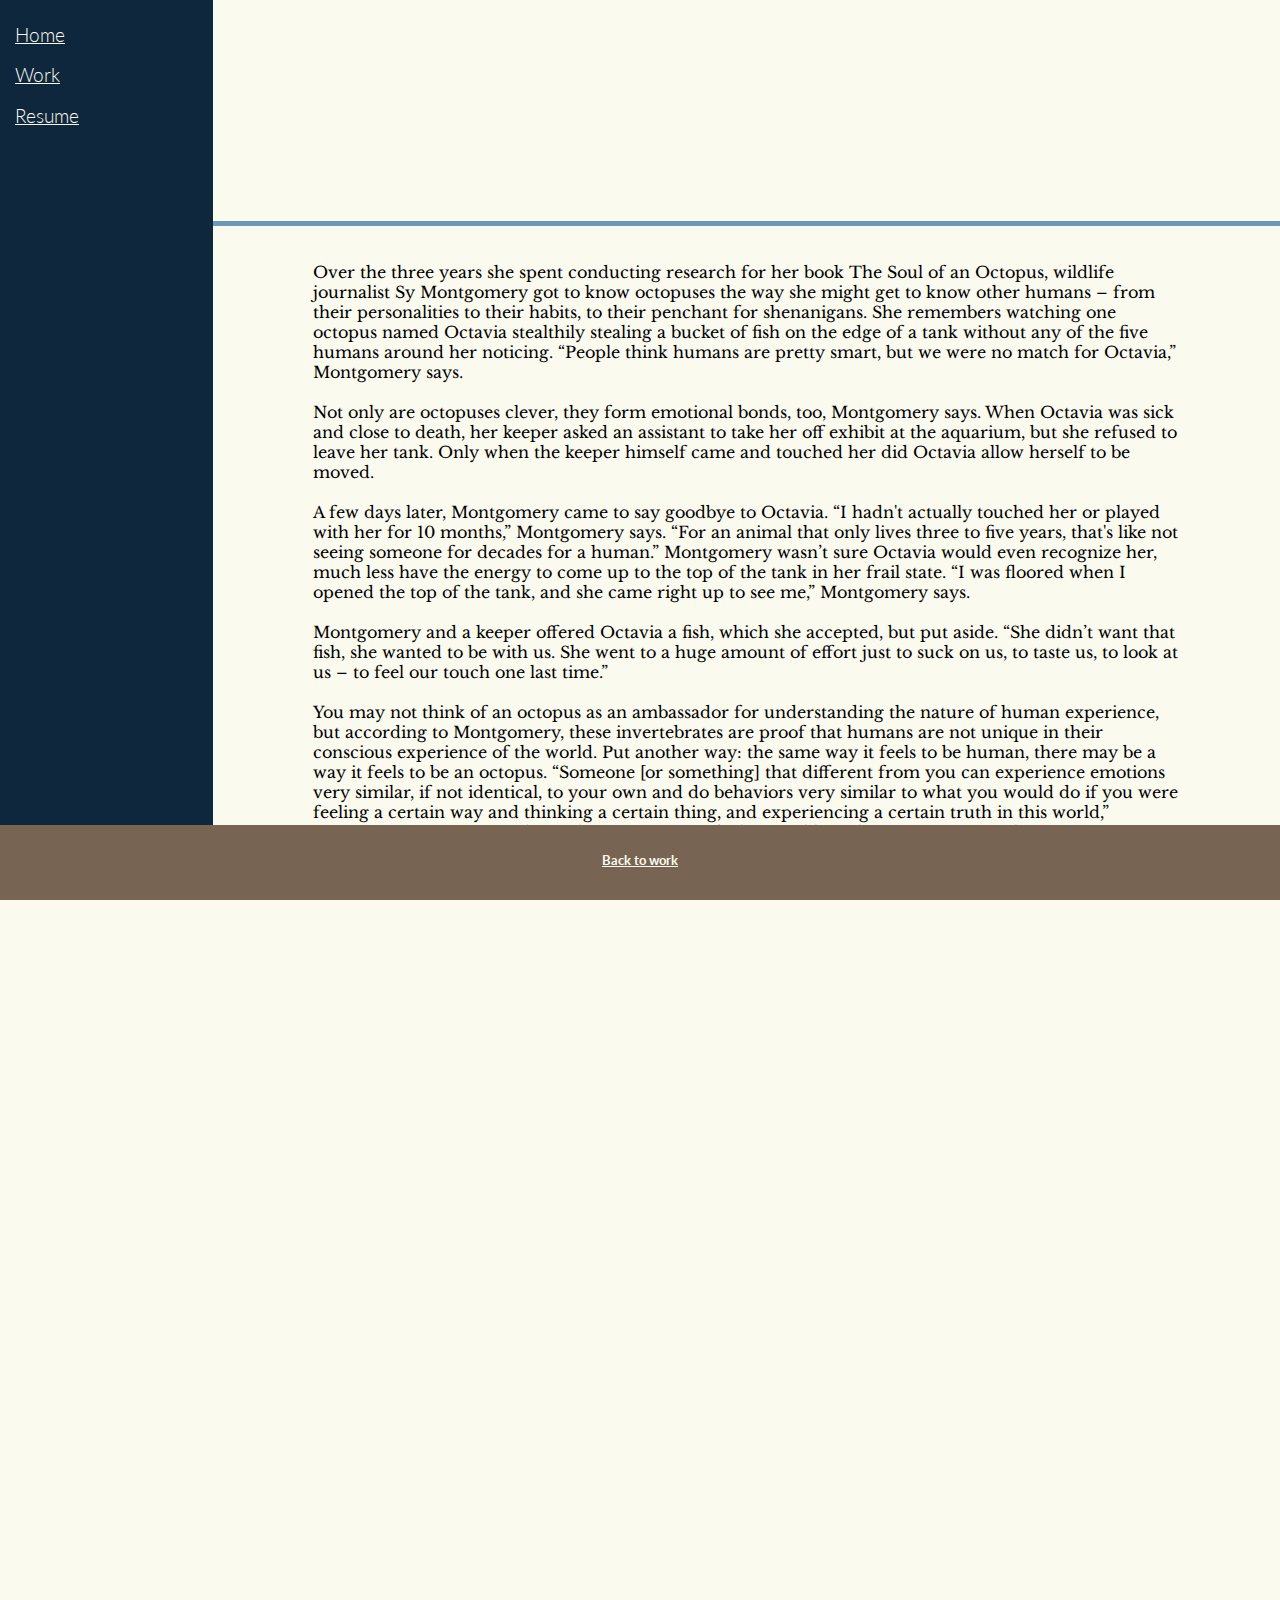
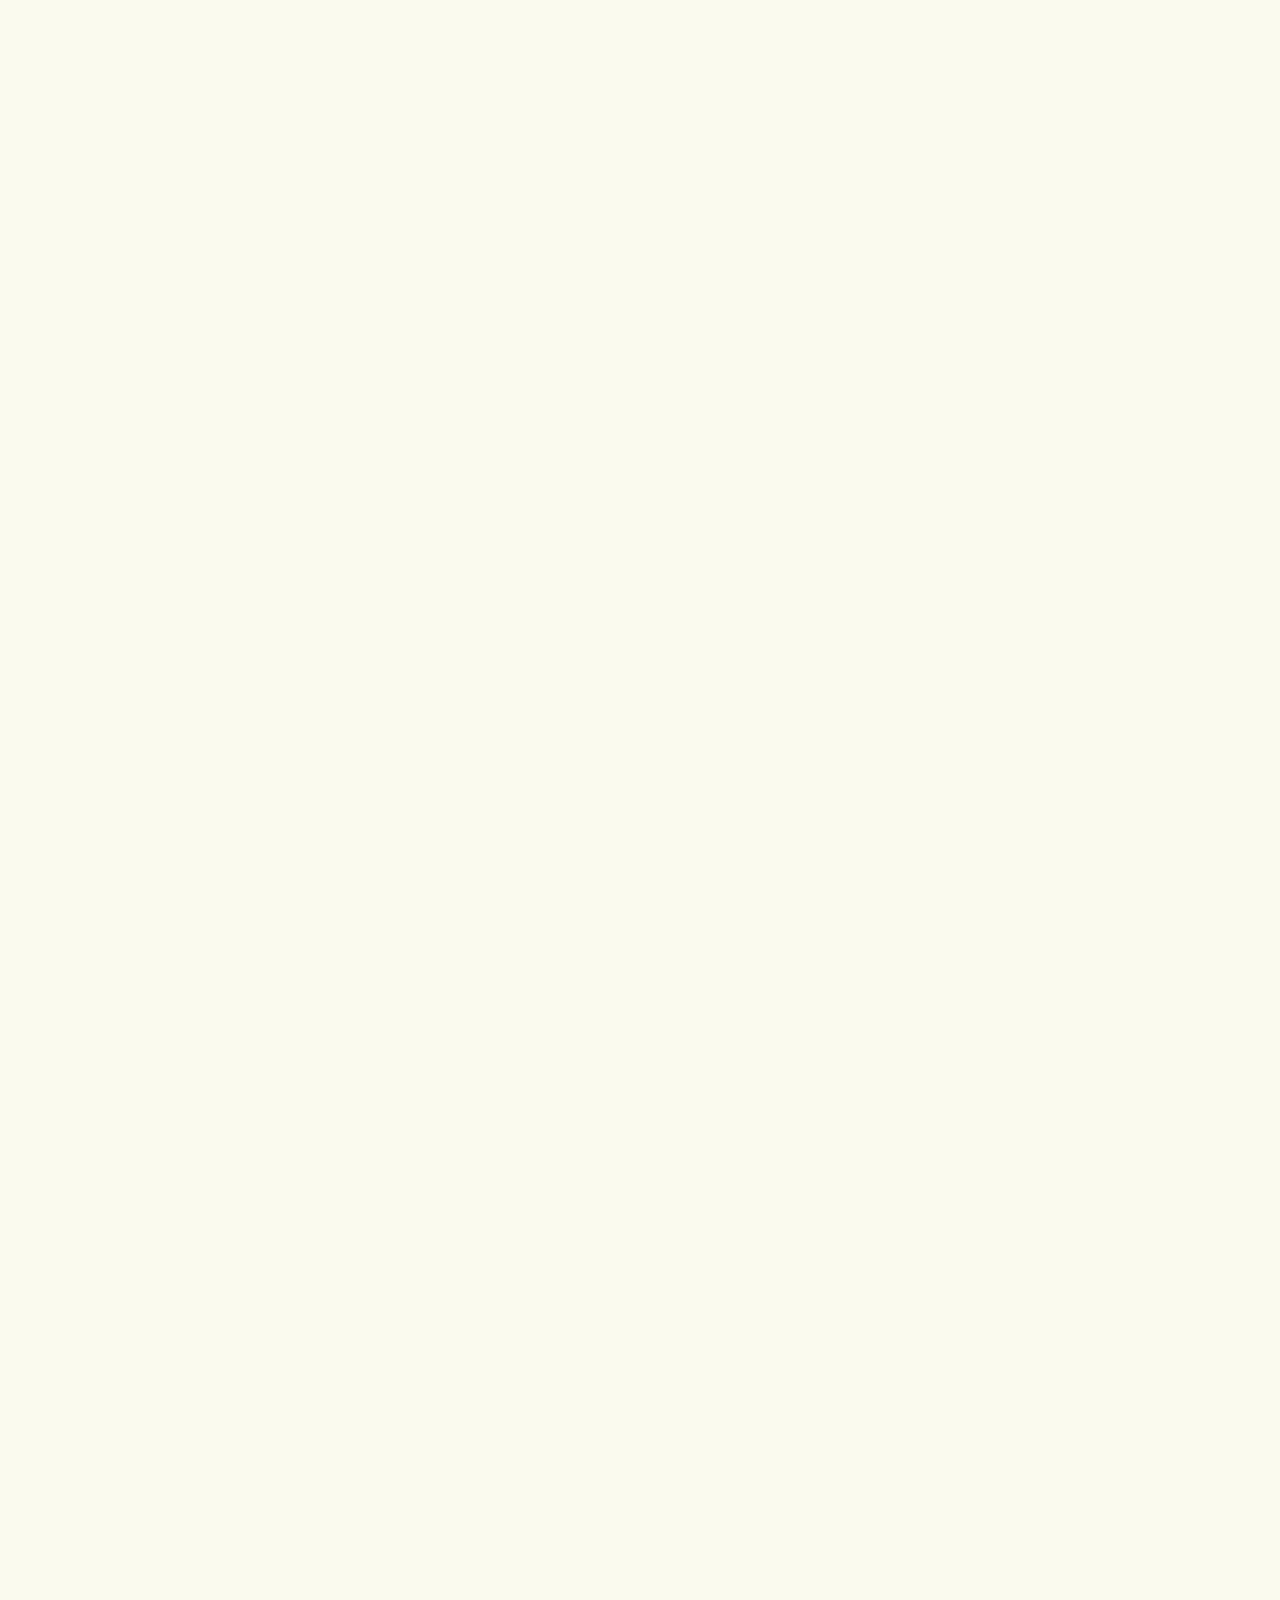
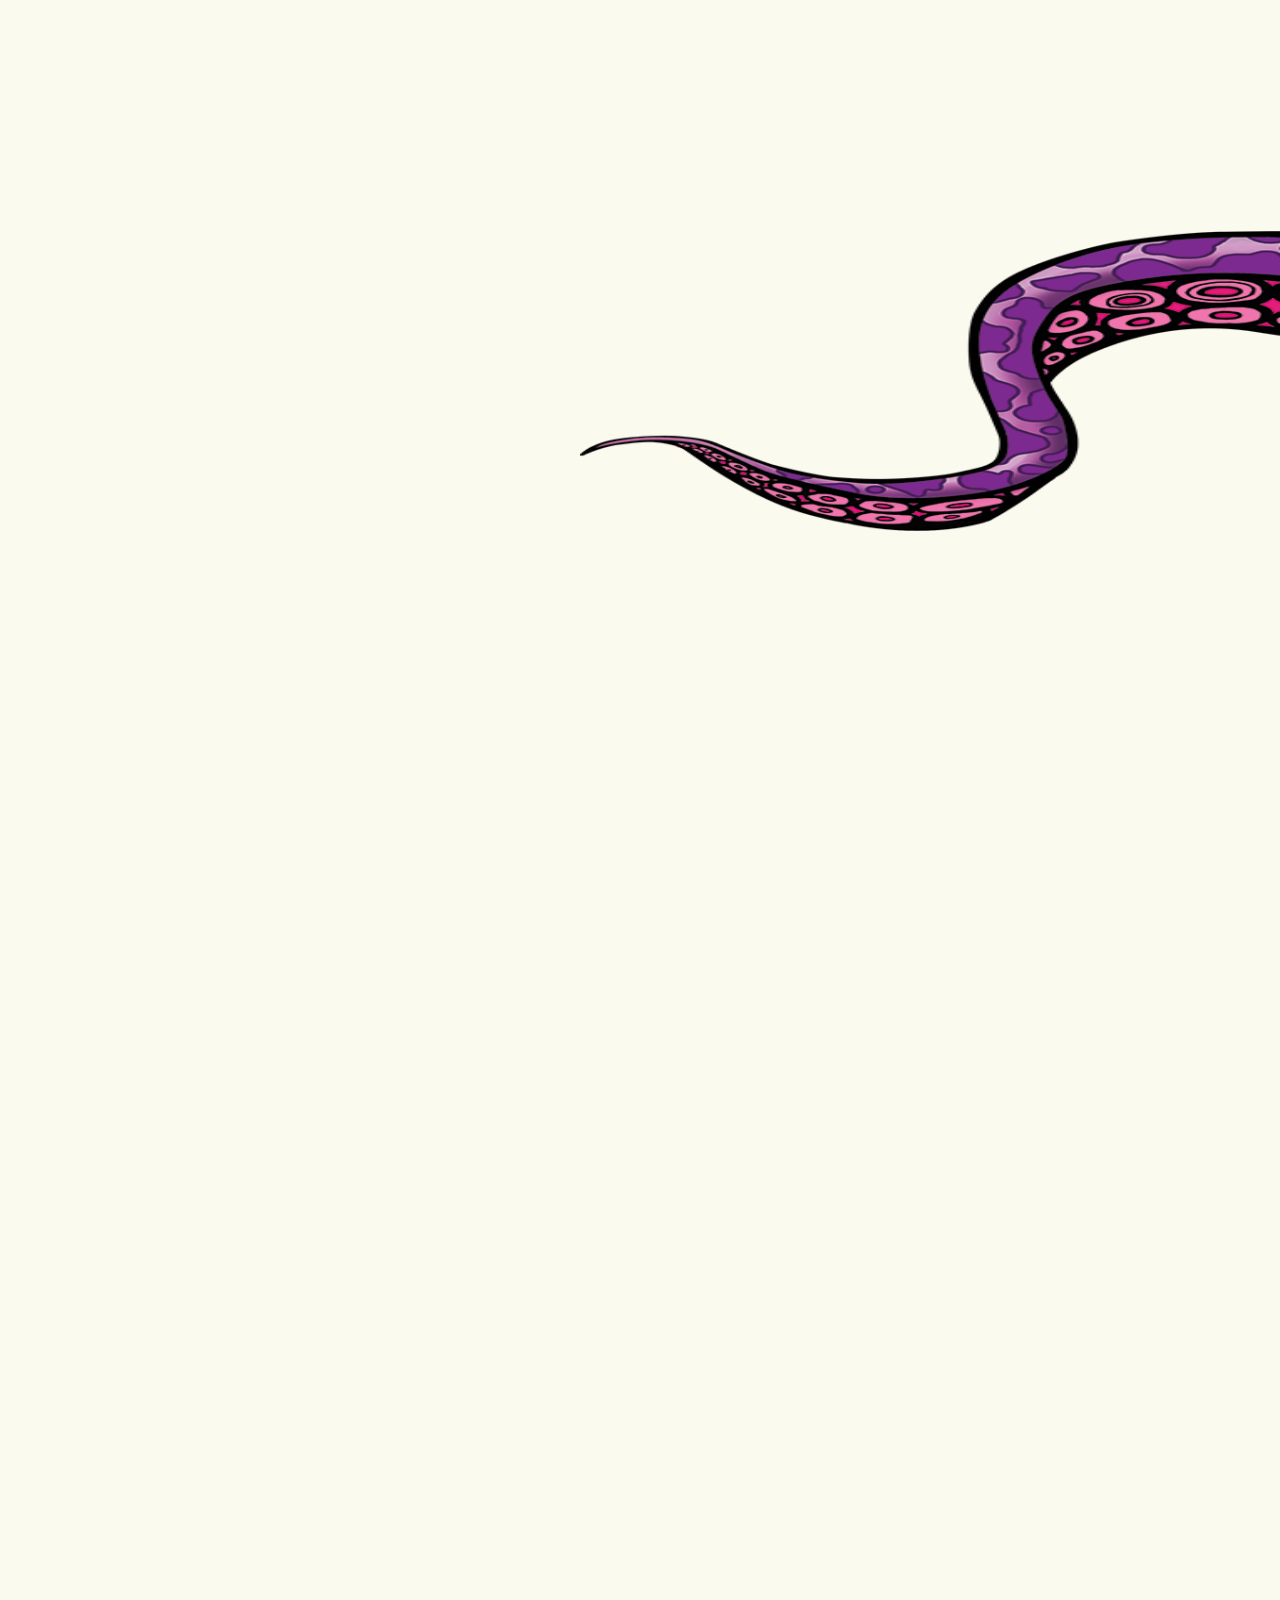
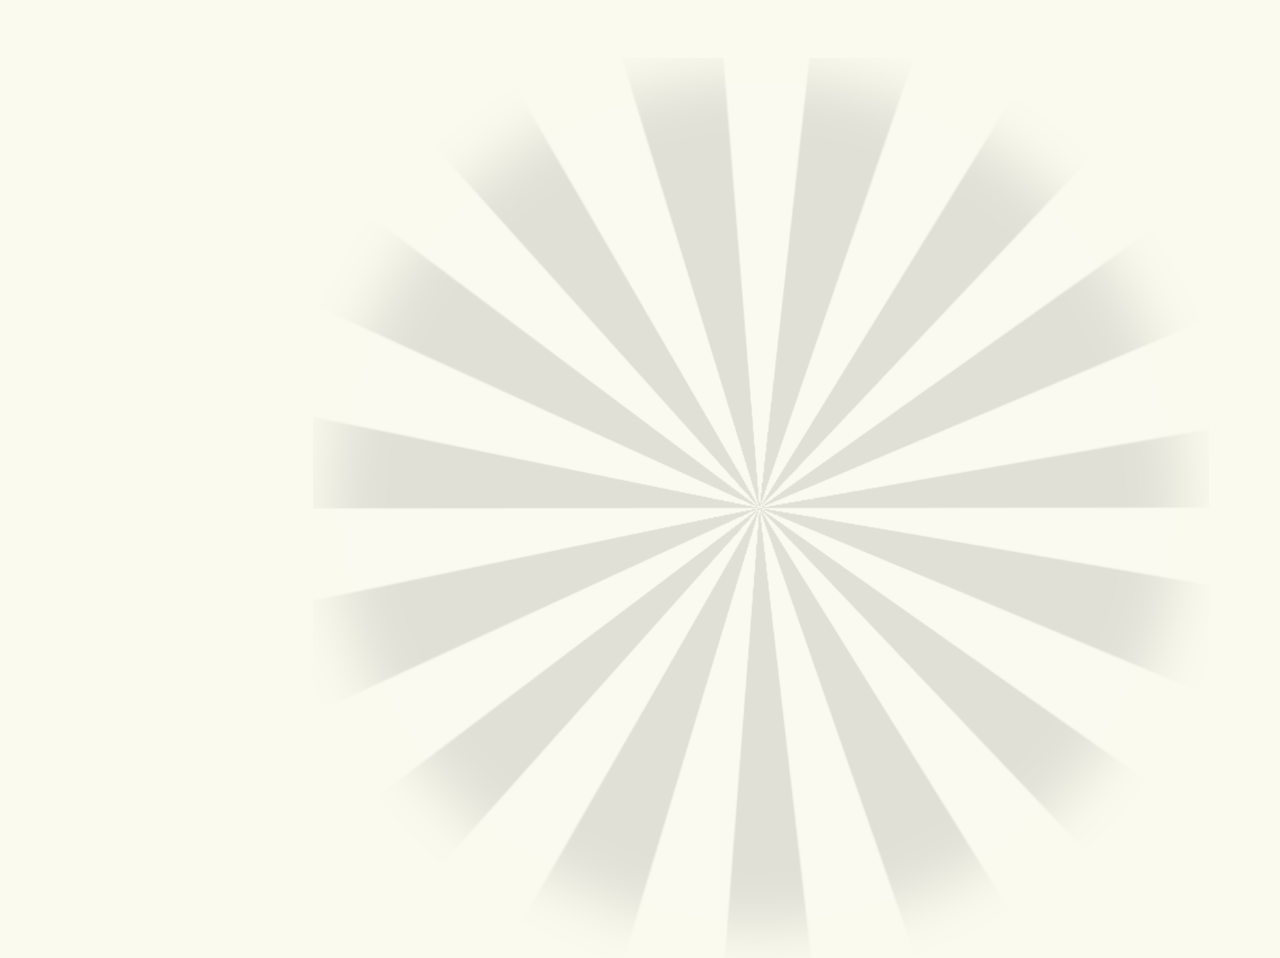
==== featured.html @ 17fdd041 "project updates: feature + files" ====
<header>

    <link rel="stylesheet" href="featured-styling.css">
    <link rel="animation" href="featured-animation.js">

</header>

<body>

    
    <header id = "topline"> 
        <div class="axis">
            <img id="wave" src="wave.png">
        </div>
        <div id="title-div">
            <h1 id="title">Doing it for the experience</h1> 
            <h2>From dropping acid to shaking hands with octopuses, how scientists are learning about consciousness</h2>
            <h3>Teresa Nowakowski</h3>
        </div>
    </header>

    <aside id = "sidebar">
        <a href="index.html"><h3>Home</h3></a>
        <a href="work.html"><h3>Work</h3></a>
        <a href="resume.pdf"><h3>Resume</h3> </a>
    </aside>

    <article id = "story">
        <section id="intro" class="scroll-container c3">
            <div class="scroll-element slide-left-1"><h4>
                Over the three years she spent conducting research for her book The Soul of an Octopus, 
                wildlife journalist Sy Montgomery got to know octopuses the way she might get to know other humans – 
                from their personalities to their habits, to their penchant for shenanigans. She remembers watching one octopus
                named Octavia stealthily stealing a bucket of fish on the edge of a tank without any of the five humans around 
                her noticing. “People think humans are pretty smart, but we were no match for Octavia,” Montgomery says. <br><br>

                Not only are octopuses clever, they form emotional bonds, too, Montgomery says. 
                When Octavia was sick and close to death, her keeper asked an assistant to take her off exhibit at the aquarium, 
                but she refused to leave her tank. Only when the keeper himself came and touched her did Octavia allow herself to be moved. <br><br>
                
                A few days later, Montgomery came to say goodbye to Octavia. “I hadn't actually touched her or played with her for 10 months,” 
                Montgomery says. “For an animal that only lives three to five years, that's like not seeing someone for decades for a human.” 
                Montgomery wasn’t sure Octavia would even recognize her, much less have the energy to come up to the top of the tank in her 
                frail state. “I was floored when I opened the top of the tank, and she came right up to see me,” Montgomery says. <br><br>
                
                Montgomery and a keeper offered Octavia a fish, which she accepted, but put aside. “She didn’t want that fish, 
                she wanted to be with us. She went to a huge amount of effort just to suck on us, to taste us, to look at us – 
                to feel our touch one last time.” <br><br>
                
                You may not think of an octopus as an ambassador for understanding the nature of human experience, 
                but according to Montgomery, these invertebrates are proof that humans are not unique in their 
                conscious experience of the world. Put another way: the same way it feels to be human, there may be a way 
                it feels to be an octopus. “Someone [or something] that different from you can experience emotions very similar, 
                if not identical, to your own and do behaviors very similar to what you would do if you were feeling a certain way 
                and thinking a certain thing, and experiencing a certain truth in this world,” Montgomery says. By studying that 
                experience of what it is like to be an octopus – to have consciousness as an octopus – we can learn about 
                the nature of consciousness, including human consciousness, she says. <br><br>
                
                Consciousness is something we all intrinsically know but even the best scientists cannot understand. 
                We all know what it feels like to be ourselves, but scientists can’t figure out how exactly our physical brain 
                creates the feeling of what it’s like to be us individually. This is the “hard problem” of consciousness: how neurons 
                in our brain convert sensory information into our unique experiences. <br><br>
                
                Several frameworks inform scientists’ and philosophers’ approaches to the study of consciousness. 
                Perhaps most conventional is that of dualism, which holds that some beings are conscious and others are not. 
                More radical theories purport that consciousness is a spectrum, rather than all-or-nothing. 
                Another theory called panpsychism suggests that everything in the universe that contains information is or has the potential 
                to be conscious – maybe even your smartphone. Some have even proposed that consciousness itself is an illusion. <br><br>
                
                With so much unknown and limited means of studying this experience, scientists have had to get creative. 
                Beyond neuroscience labs, the scientific community is learning about consciousness in fields as varied as marine biology, 
                psychedelic drugs, literature and artificial intelligence. As unconventional as the research in these fields may seem, 
                it has the potential to change how we see the world forever. <br><br> </h4> </div>
        </section>
        <section id="background">
            <div id="brain-div"> 
                <img id="brain-pic" src="brain.png">
            </div>
            <div class="subtitle">
                <h3> Complex theories, complex brainwaves </h3>
            </div>       
            <h4> 
                Part of what makes this problem so difficult to understand is that science emphasizes objective observation, 
                and consciousness is inherently subjective. We can’t understand exactly what another person’s consciousness is like, 
                because we would have to experience it through the lens of our own consciousness. The subjective nature of consciousness 
                made it a taboo topic in the sciences well into the 20th century, even though philosophers have been exploring what it means to 
                be conscious for ages. Only in the past few decades have scientists come to regard consciousness as a legitimate area of study. <br><br>
                
                Today, conventional consciousness research in its simplest form involves measuring brainwaves. Iulia Comsa, a researcher at 
                Google who has a Ph.D. in the neuroscience of consciousness, worked at the Cambridge Consciousness and Cognition Lab, where she 
                studied how people lose and recover consciousness. The lab examined the process of falling asleep and the moment people lose 
                consciousness or stop responding to stimuli, as well as the brain activity of patients in comas or with traumatic brain injuries. <br><br>
                
                There are different levels of consciousness, which correspond with the presence of certain frequency brainwaves, Comsa says. 
                Higher frequency brainwaves correspond to higher levels of consciousness and vice versa. 
                “When you see more complexity in someone's brain, then they're more aware of what's going on,” she says. 
                Therefore, measuring the complexity of brainwaves can give scientists a window into how aware a person is. <br><br>
                
                In one study at the Consciousness and Cognition Lab, participants went under sedation and were asked to press a button in 
                response to a sound. “What I found in the group of people going under anesthesia was that complexity predicted their responsiveness 
                during a task that they were doing,” Comsa says. <br><br>
                
                The same measurement of complexity has also helped researchers predict recovery in unresponsive coma patients. 
                “From the outside you can't see that there's something going on inside their head,” Comsa says. 
                “But actually if you look at their brain networks, you can see that there is something there. It's starting to look normal, 
                even if they're not able to express it.” <br><br>
                
                This research has revealed new neurological aspects of consciousness and has great medical significance. 
                However, less conventional explorations of consciousness examine brains that are quite different from our human ones. <br><br>
            </h4>
        </section>    
        <section id="octopus">
            <img id="octopus-arm" src="arm-4.png">
            <div class="subtitle">
                <h3> Changing our minds with other minds</h3>
            </div>
            <h4>
                It might seem unlikely that an invertebrate – nevermind one as alien as the octopus – could teach us something about what 
                it means to have conscious experience. However, it is precisely the difference between this marine animal and humans that 
                makes the similarities all the more striking. Octavia and the rest of her eight-armed kind can form emotional bonds, 
                navigate using landmarks and all sorts of other high-level behaviors we associate with human consciousness. 
                But the octopus does it all with a brain completely unlike that of human beings. 
                Octopuses have a small central brain and two optic lobes located in their heads, 
                but the majority of their neurons are in their eight arms. <br><br>
                
                “There was this notion that the structure of the nervous system and the structure of conscious experience are parallel,” 
                says Sidney Diamante, a philosophy postdoctoral fellow at the Zukunftskolleg-Universität Konstanz in Germany who has 
                studied the intersection of octopuses and the nature of cognition for several years. 
                “For the longest time, it's been assumed that you need to have a certain kind of nervous system and 
                you need to have a certain behavioral repertoire for consciousness to be attributed.” 
                That octopuses are able to display many of the same traits and behaviors as humans with an incredibly different nervous 
                system means we need to rethink a lot of the assumptions that we have about the mind, Diamante says, including what we currently 
                believe about human consciousness. <br><br>
                
                “Invertebrates are the first critters people will say don't have consciousness,” Montgomery says, 
                simply because they are so different from humans. “The last time we had a common ancestor, everybody was a tube,” she says. <br><br>
                
                For Montgomery, that octopuses are likely to be conscious has a much larger implication. 
                “If invertebrates experience consciousness, that means that our world is way more alive than we have dared to imagine for many 
                millennia in Western culture,” she says. <br><br>
            </h4>
        </section>    
        <section id="psych">
            <div id="starburst-div">
                <img id="starburst" src="starburst.png">
            </div>
            <div class="subtitle">
                <h3>It’s a trip</h3>
            </div>
            <h4>
                Meanwhile, far from glass tanks and many-armed cephalopods, the soft lighting, couches and background music make the lab at the 
                Johns Hopkins Center for Psychedelic and Consciousness Research more like your neighbor’s living room than a chemical lab. 
                It is also the largest center in the world studying psychedelics. The researchers work primarily with psilocybin, 
                the psychoactive drug colloquially known as mushrooms, to study altered states of consciousness. <br><br>
                
                “[Psilocybin] changes the way we feel in certain fundamental ways, and so in that sense you know it can provide a way of studying 
                different mental processes related to thoughts and emotions and perceptions,” says David Yaden, a postdoctoral fellow at the center. 
                While all psychoactive drugs change these processes to some degree, psychedelics are special, Yaden says. 
                “Psychedelics seem unique in that they impact mental processes that most drugs don't seem to, like a sense of self or sense of time.” <br><br>
                
                Yaden doesn’t believe psychedelics research in its current form can reveal new knowledge about the nature of consciousness or which 
                theory of consciousness is correct. However, he thinks the unique effects of psychedelics can be a way to explore the bounds of 
                consciousness. <br><br>
                
                “Psychedelics represent a larger shift than most psychoactive substances, where our perception can change much more dramatically,” 
                Yaden says. These changes can be studied scientifically by correlating what participants say is changing in their awareness with 
                changes in their brains and bodies, in order to track the biological connections to altered states of consciousness. <br><br>
                
                Yaden is optimistic for the future of psychedelics research. Already, researchers at the center and elsewhere have made progress 
                in the science of moods and emotions with the use of psychedelics as a treatment for depression. “[The science of emotions] was 
                something that people thought was too big to study,” Yaden says. “So I think something similar might happen with altered states 
                of consciousness, where better and better measures are developed and we get a clearer and clearer idea of what we want to call 
                an altered state of consciousness.” <br><br>
            </h4>
        </section>  
        <section id="lit"> 
            <div class="subtitle">
                <h3>A novel topic</h3>
            </div>
            <h4>
                Even with the help of a psychedelic trip, we can’t get inside someone else’s head and experience their world. 
                Luckily, Jonathan Kramnick has the next best thing. “There's a kind of natural affinity between literary writing, 
                which is an experiment in rendering consciousness, and some of the deepest realms of consciousness,” says Kramnick, 
                a literature professor at Yale University specializing in 18th century literature. Kramnick is curious about what a 
                literary perspective can contribute to the scientific and philosophical questions of consciousness. <br><br>
                
                Literature is more than an outlet for philosophizing authors to assert their ideas and theories of consciousness, 
                it has also provided a place for them to experiment creatively with what it means to be conscious, Kramnick says. 
                He believes that these depictions of consciousness can be a window into a deeper understanding of the nature of consciousness itself. 
                “Literature is in some ways, the place to go if you're interested in the exploration of phenomenal consciousness – what it means 
                to have an experience, what it means to be a conscious human or a conscious rabbit or cat,” Kramnick says. <br><br>
                
                Not only can literature such as Virginia Woolf’s stream of consciousness novel To the Lighthouse illuminate aspects of 
                human consciousness, Kramnick says, such works can also help us understand nonhuman consciousness. In Woolf’s Flush, 
                for example, she writes from the perspective of a dog, imagining how a dog experiences the world with its smell-driven senses. 
                Similarly, Wallace Stevens imagines the experience of a rabbit in his poem “A Rabbit as the King of Ghosts.” <br><br>
                
                
                For Kramnick, literature adds a creative means of investigating consciousness. 
                “In a way, poetry is about as good as you can get, because it's about experimental use of language – making the attempt to 
                imagine or to think through or to depict a nonhuman point of view,” he says. <br><br>
            </h4>      
        </section>  
        <section id="ai">
            <div class="subtitle">
                <h3>The AI takeover</h3>
            </div>
            <h4>
                Another attempt to find a solution to the problem of consciousness is less Virginia Woolf and more I, Robot. Greg Davis, 
                a sixth-year Ph.D. student in computer science at the University of Maryland, is working to find the core properties of 
                processes that produce consciousness by using artificial intelligence. <br><br>
                
                The properties Davis is trying to find are called the computational correlates of consciousness. 
                In neuroscience and cognitive science, experts talk about neurobiological correlates of consciousness – the mechanisms in 
                the brain that together create consciousness. The computational correlates of consciousness are information processing mechanisms 
                in a computer model that parallel their biological counterparts in the human brain, such as the processes of creating and recalling 
                short-term memory. <br><br>
                
                “We can come up with these correlates, we can build models of that and we can examine their behavior, 
                which in some ways makes the problem scientific, because we can do experimentation to collect data and do analysis, 
                whereas consciousness is classically a difficult thing to study scientifically,” Davis says. 
                The scientists build an AI model with the computational correlates believed to be necessary for consciousness. 
                Then, they have that model and a model that doesn’t have those properties perform a task believed to require consciousness 
                and compare the models’ performances. This comparison allows the researchers to find out if those correlates are necessary to 
                perform the task. <br><br>
                
                Not only does making computer models allow the scientists to sidestep many of the technical and ethical challenges involved in 
                studying consciousness in living beings, it also offers more insight and control. “You can destroy parts of the model,” Davis says. 
                “You can modify the parameters. You can do all sorts of things. 
                You have access to details in the model that you don’t in a living system.” <br><br>
                
                Artificial intelligence researchers often sidestep the problem of consciousness, Davis says, 
                though there is a growing interest in questions surrounding consciousness. 
                One vein of artificial intelligence research focuses on developmental approaches that create an AI that simulates a 
                child’s mind and then teaches it. “It's actually very hard to get machines to do anything like what 3- or 4-year-olds, 
                even 1-year-olds, do,” Davis says. “They have such incredible intellectual capabilities that we overlook because we focus 
                too much on problems that human beings can't even solve.” <br><br>
            </h4>
        </section>
        <section id="conclusion">
            <div class="subtitle">
                <h3>Perspective is everything</h3>
            </div>    
            <h4>
                Andrew Zuckerman hopes to bring together the more practical applications of consciousness research and combine them with theory in 
                order to create a better world. Zuckerman, a Harvard University student, is the executive director of Qualia Research Institute (QRI), 
                a nonprofit research organization that uses mathematics and scientific analysis to study consciousness. <br><br>
                
                The subjectivity of consciousness isn’t a problem for QRI, which believes that consciousness can be objectively studied and measured, 
                Zuckerman says. “Your first person experience is only available to you, but even that’s objective in that sense,” he says. 
                “It is very objective to you: From your perspective there's only one way it’s like to be you in this moment. 
                So, there is this aspect of objectivity to your experience.” <br><br>
                
                QRI pursues consciousness research because the organization believes it has the potential to change the way humans live. 
                “I think that everything we care about is actually just consciousness,” Zuckerman says. 
                While people might say they care about their family, their career or traveling, Zuckerman believes that these are just 
                intermediates for consciousness. “When you want the best for your mother or you want the best for your brother or sister, 
                you want their conscious experience to be good, not filled with pain or suffering, 
                and to be enjoyable, for them to have meaningful lives,” Zuckerman says. <br><br>
                
                Zuckerman isn’t the only one who believes that consciousness research is more than a scientific question. 
                “It forces you morally to deal with the rest of animate creation in a more compassionate way,” Montgomery says. <br><br>
                
                Diamante goes a step further. “We have to do a lot of rethinking,” she says. 
                “If octopuses are that intelligent, and it's only recently that we're starting to know about this. 
                How many other species are there that are a lot more intelligent than we think? Should humans really be eating these animals?” <br><br>
                
                Already, revelations from consciousness research have suggested that we need to fundamentally change how we see the world, 
                and there is still much left to discover. No matter the field, consciousness research continues forward. 
                So put your reading glasses on, or sit down at your keyboard, or go swimming with some invertebrates – 
                there’s still plenty of work to be done. <br><br>
            </h4>
        </section>
            

        

    </article>

    <footer id = "back">
        <a href="work.html"><h5>Back to work</h5></a>
    </footer>

    <script type="text/javascript" src="featured-animation.js"></script>
</body>
---- featured-styling.css ----
@import url('https://fonts.googleapis.com/css2?family=Lato:wght@400&display=swapfamily=Lato:wght@300&family=Libre+Baskerville&family=Playfair+Display&display=swap');

h1, h2 {
    font-family: 'Playfair Display', serif;
}

h3, h5 {
    font-family: 'Lato', sans-serif;
}

h4 {
    font-family: 'Libre Baskerville', serif;
    font-weight: 100;
}

h2 {
    font-weight: 200;
}

body {
    display: grid;    
    grid-template-columns: 0.4fr 2fr;
    grid-template-rows: 0.2fr 9fr 0.1fr;
    grid-template-areas: 
    "aside header"
    "aside article"
    "footer footer"
    ;
    margin: 0px;
    background-color: #FBFAEF;
}

header {
    grid-area: header;
    padding: 5px;
    border-bottom: 5px solid #6D98BA;
    padding-left: 100px;
    padding-right: 100px;
}

header > h3 {
    font-weight: 300;
}

aside {
    grid-area: aside;
    padding: 5px;
    padding-left: 15px;
    background-color: #0E273C;
}
aside > a > h3 {
    font-weight: 300;
}

aside > a {

    color: #FBFAEF;   
}

aside > a:hover {
    text-underline-offset: 3px;
}

article {
    grid-area: article;
    overflow:scroll;
    padding: 15px;
    padding-left: 100px;
    padding-right: 100px;
}

footer {
    grid-area: footer;
    padding: 5px;
    grid-area: footer;
    background-color: #786452;
    padding-bottom: 10px;
    text-align: center;
}

footer > a  {
    color: #FBFAEF;
}

footer > a:hover {
    text-underline-offset: 3px;
}

.subtitle {
    height: 60px;
    padding-top: 15px;
    margin-top: 10px;
}

.subtitle > h3 {
    border: 5px solid #6D98BA;
    display: inline;
    padding: 10px;

}

/* section styling */

/* #intro {
    /* background-color: burlywood; */


#background {

    padding-top: 400px;
    padding-bottom: 400px;
}

#octopus {

    padding-top: 400px;
    padding-bottom: 400px;
}

#psych {

    padding-top: 400px;
    padding-bottom: 400px;
}

#lit {
    padding-top: 400px;
    padding-bottom: 400px;
}

#ai {
    padding-top: 400px;
    padding-bottom: 400px;
}

#conclusion {

    padding-top: 400px;
    padding-bottom: 200px;
}

.library {
    background-image: url(books-2.jpg);
}

.ocean {
    background-color: cornflowerblue;
    background-image: url(wave.png); 
}
.ocean > section > h4 {
    background-color: blanchedalmond;
    padding: 10px;
    border-radius: 5px;
    border: 8px solid  #6D98BA;
}

.ocean > section > div > h3 {
    background-color: blanchedalmond;
    border-radius: 5px;
    padding: 10px;
    border: 8px solid #6D98BA;
}

#starburst {
    position: absolute;
    height: 100%;
    width: 70%;
    z-index: 1;
}

.psychedelic {
    background-image: radial-gradient(closest-side, #3f87a6,#9198e5, #f69d3c);
}

.robot {
    background-color: #eeeeee;
    background-image: url(circuitboard.png);
}

.final {
    background-color: black;
    color: blanchedalmond;
}

.beginning {
    background-color: #FBFAEF;
}

@keyframes wave {
    from {left: -40%;  width: 300px;}
    to {left: 100%; width: 0px;}
}


#wave {
    height: 200px;
    width: 300px;
    position: absolute;
    top:0%;
    left:-40%;
    animation-name: wave;
    animation-duration: 8s;
}

@keyframes come-in {
    from {opacity: 0%;}
    to {opacity: 100%;}
}

#title-div {
    opacity: 0%;
    animation-name: come-in;
    animation-duration: 10s;
    animation-delay: 2s;
    animation-fill-mode: forwards;
}

@keyframes brain {
    from {left: 120%; top: -40%;}
    to {left: 40%; top:30%;}
}

@keyframes get-out {
    from {opacity: 100%;}
    to {opacity: 0%;}
}

#brain-pic {
    height: 200px;
    width: 250px;   
    left: 120%;
    position: relative;
}

#brain-div {
    opacity: 0%;
}

#octopus-arm {
    height: 300px;
    width: 700px;
    position: absolute;
    right: 0%;
    opacity: 100%;
}
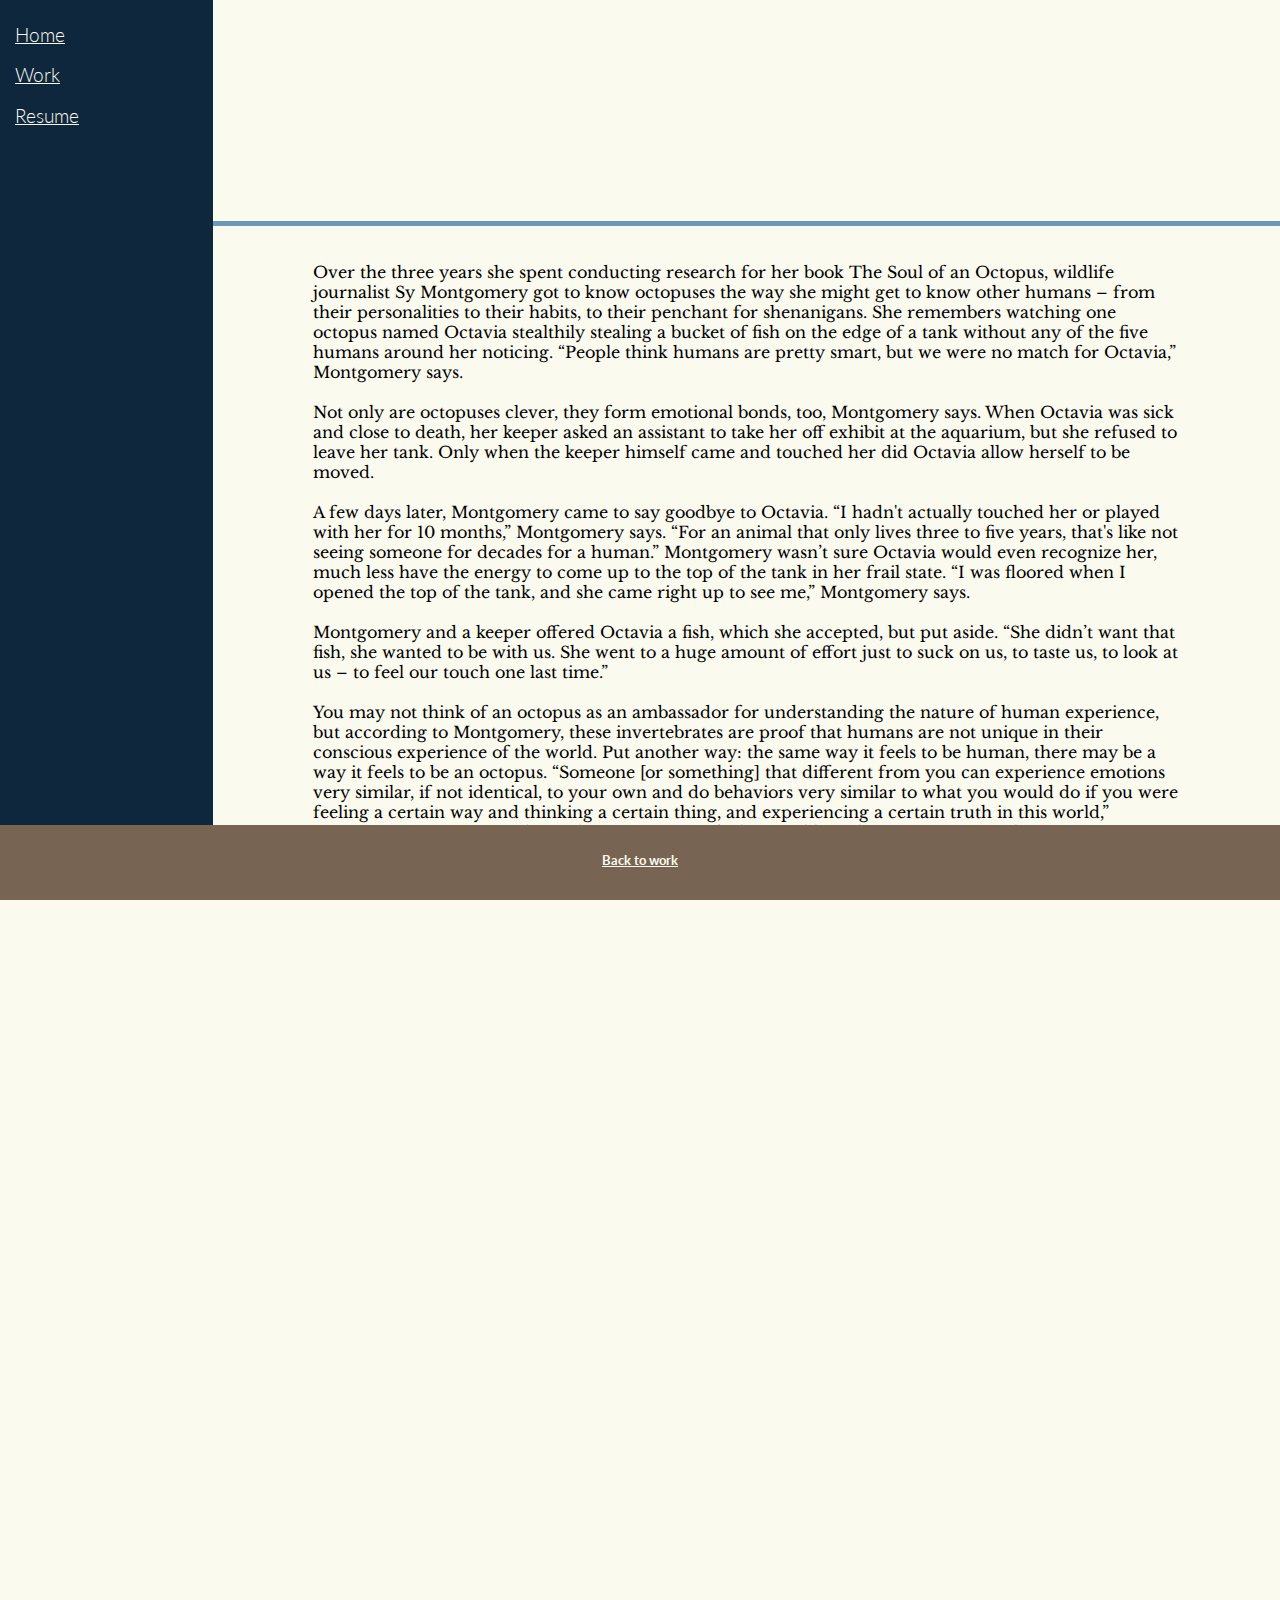
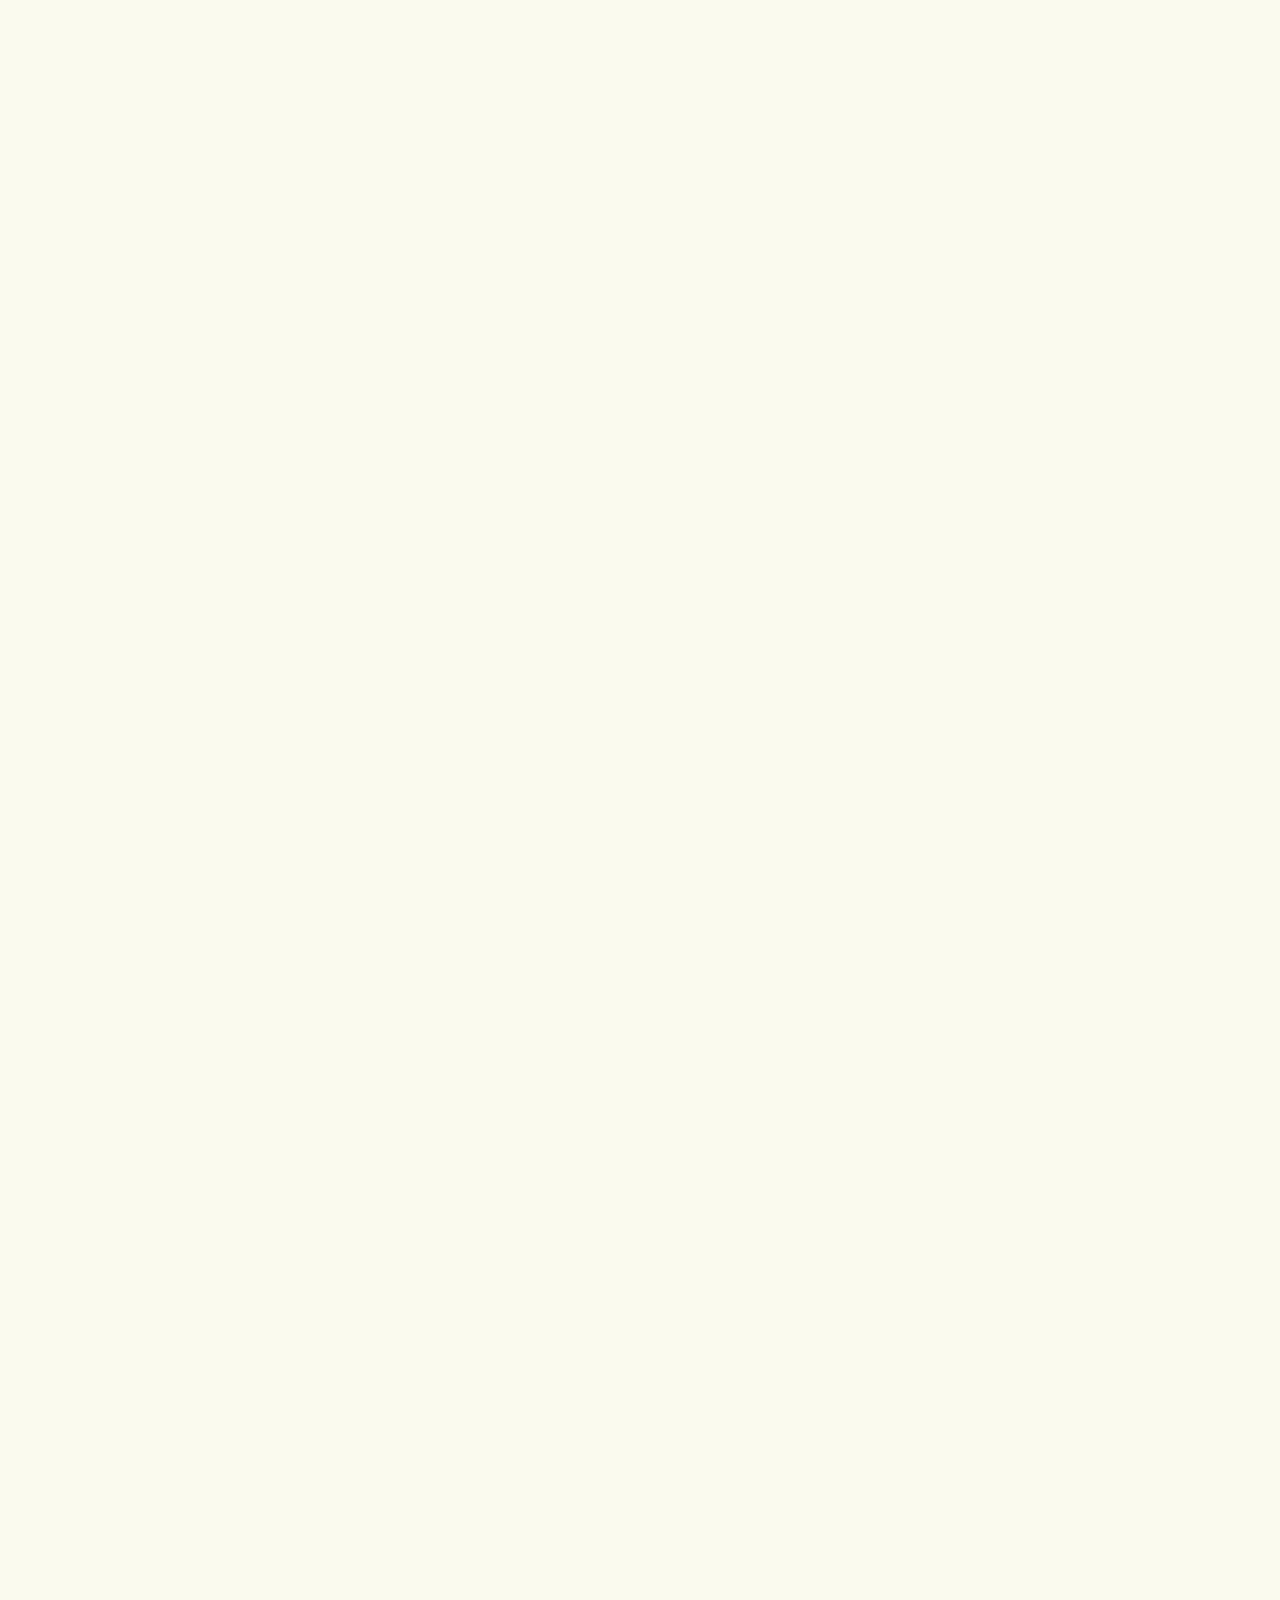
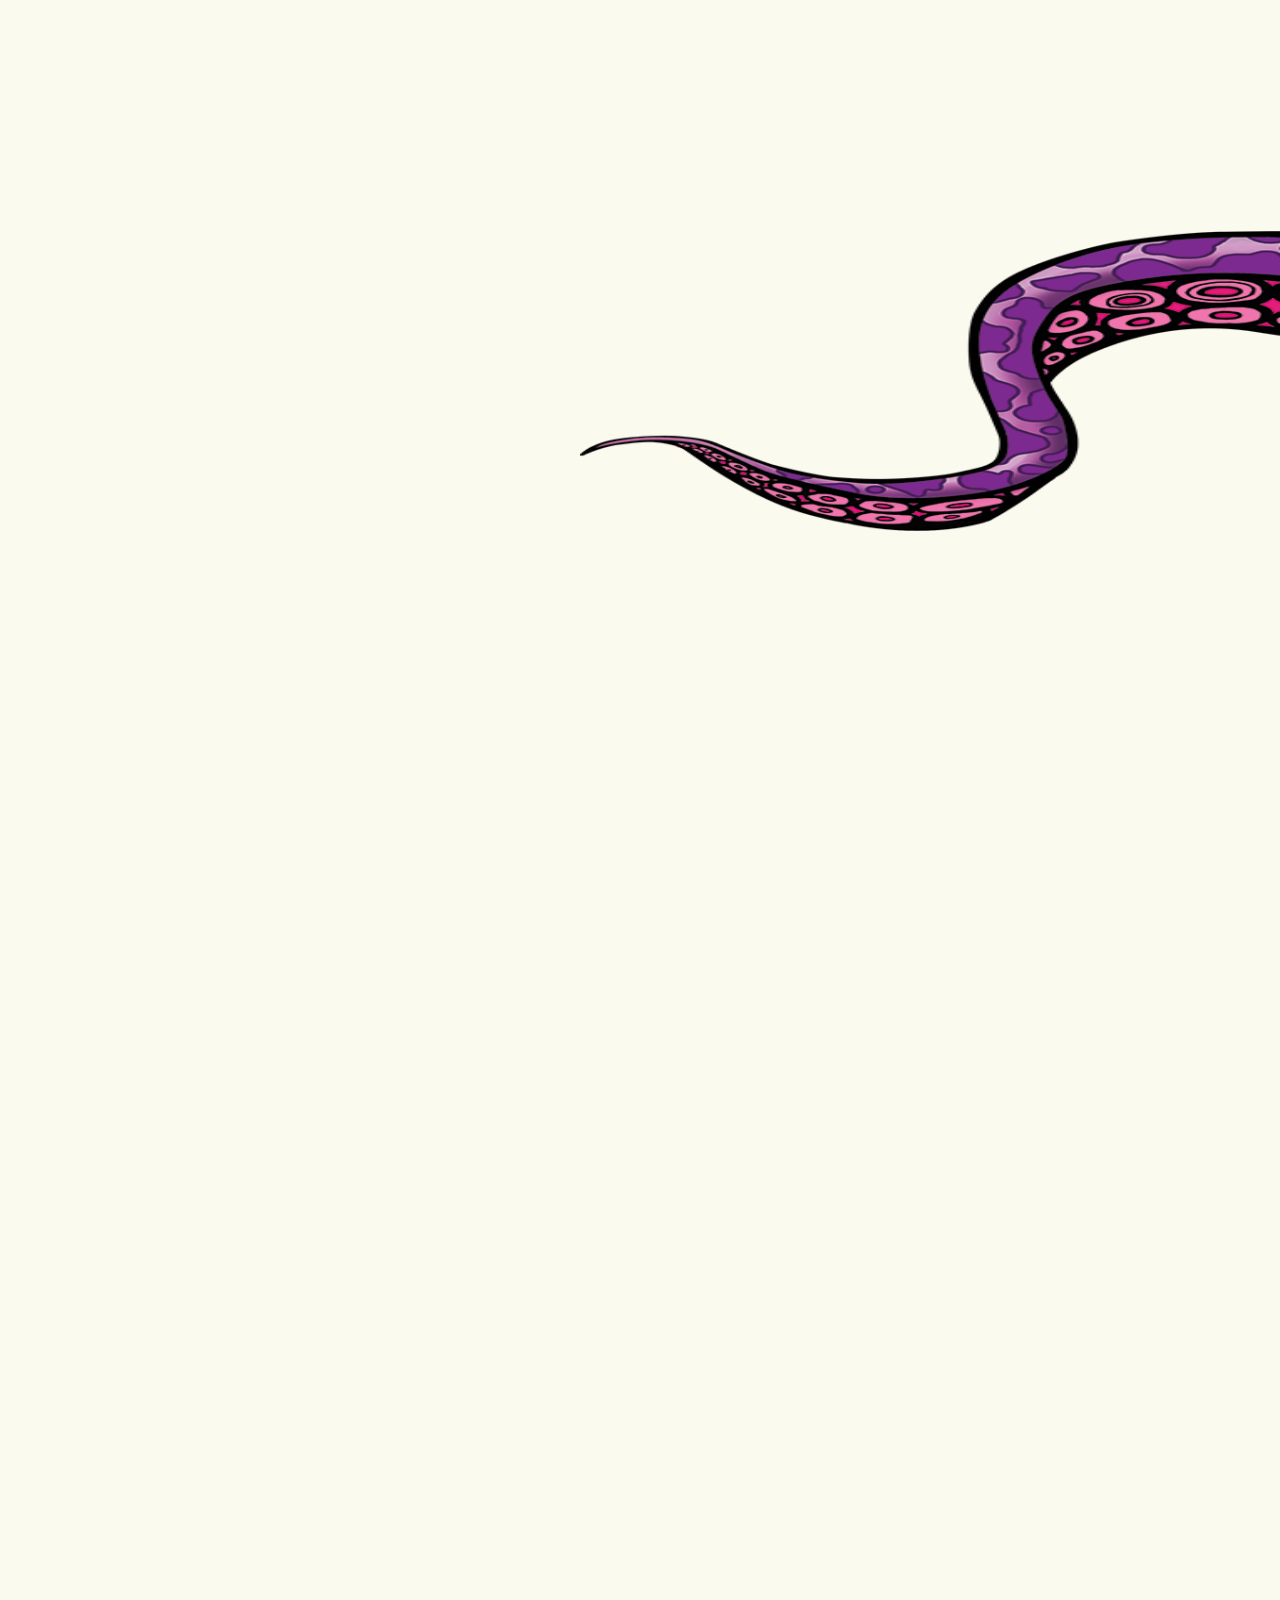
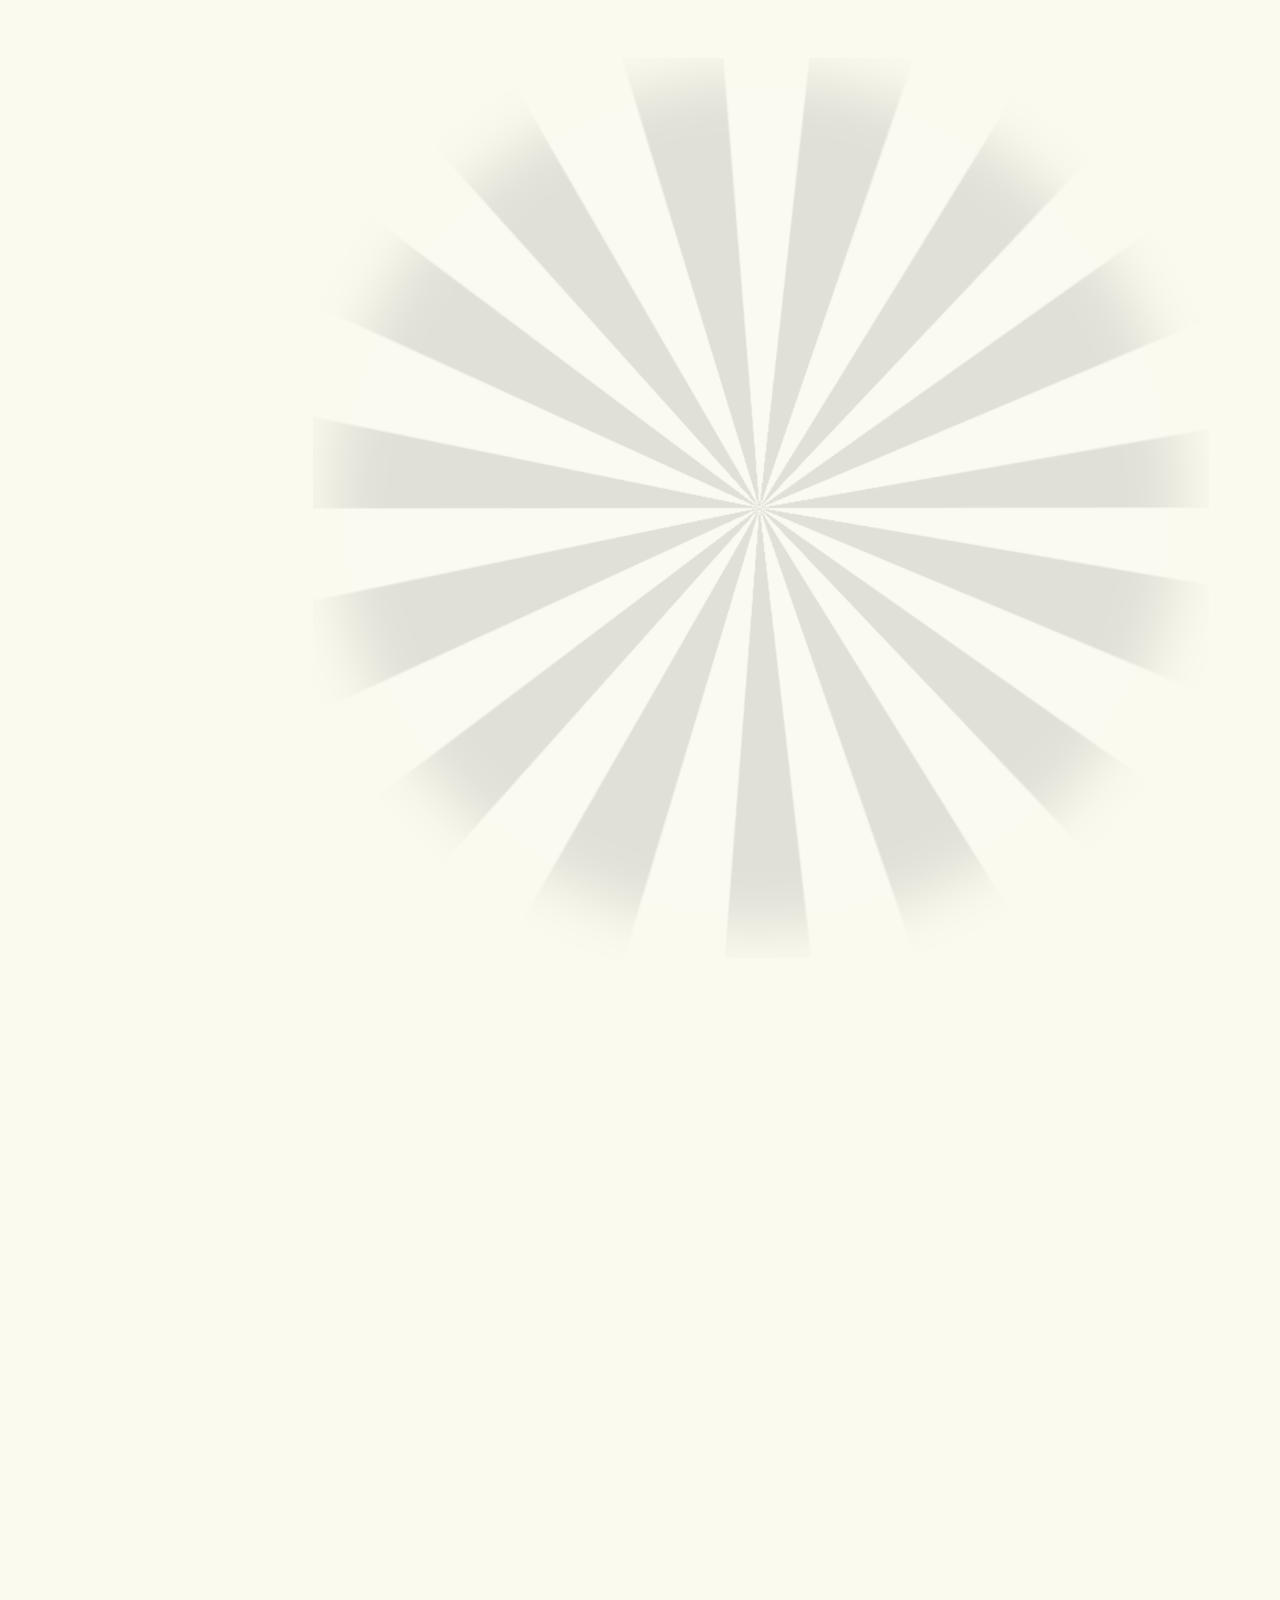
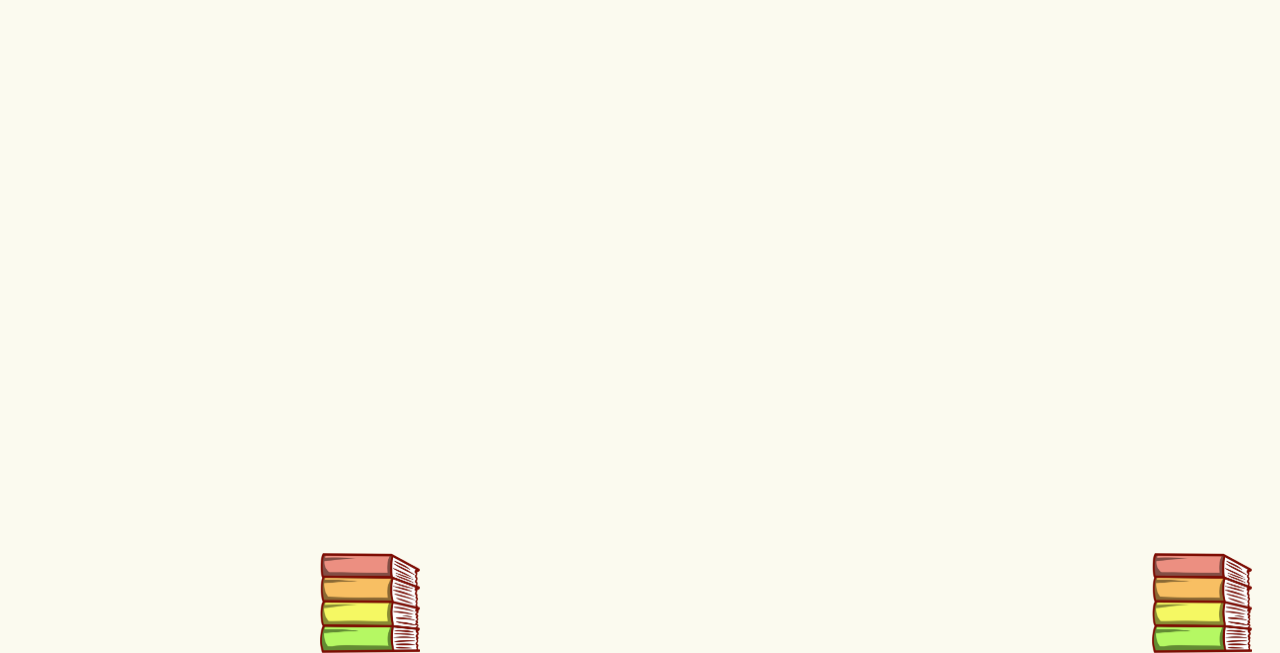
==== commit abd126f6: "final updates (I hope)" ====
--- a/featured.html
+++ b/featured.html
@@ -9,7 +9,7 @@
 
     
     <header id = "topline"> 
-        <div class="axis">
+        <div>
             <img id="wave" src="wave.png">
         </div>
         <div id="title-div">
@@ -199,7 +199,11 @@
                 For Kramnick, literature adds a creative means of investigating consciousness. 
                 “In a way, poetry is about as good as you can get, because it's about experimental use of language – making the attempt to 
                 imagine or to think through or to depict a nonhuman point of view,” he says. <br><br>
-            </h4>      
+            </h4>
+            <div>
+                <img id="books" src="bookstack.png">
+                <img id="books-2" src="bookstack.png">
+            </div>      
         </section>  
         <section id="ai">
             <div class="subtitle">
--- a/featured-styling.css
+++ b/featured-styling.css
@@ -102,9 +102,6 @@
 
 /* section styling */
 
-/* #intro {
-    /* background-color: burlywood; */
-
 
 #background {
 
@@ -173,9 +170,22 @@
     background-image: radial-gradient(closest-side, #3f87a6,#9198e5, #f69d3c);
 }
 
+@keyframes photo {
+    0% {background-image: url(circuitboard.png);}
+    10% {background-image: url(circuitboard-edit.png);}
+    20% {background-image: url(circuitboard.png);}
+    30% {background-image: url(circuitboard-edit.png);}
+    40% {background-image: url(circuitboard.png);}
+    50% {background-image: url(circuitboard-edit.png);}
+    60% {background-image: url(circuitboard.png);}
+}
+
 .robot {
     background-color: #eeeeee;
     background-image: url(circuitboard.png);
+    animation-name: photo;
+    animation-duration: 4s;
+    animation-fill-mode: forwards ;
 }
 
 .final {
@@ -186,6 +196,8 @@
 .beginning {
     background-color: #FBFAEF;
 }
+
+/* animations */
 
 @keyframes wave {
     from {left: -40%;  width: 300px;}
@@ -217,7 +229,7 @@
 }
 
 @keyframes brain {
-    from {left: 120%; top: -40%;}
+    from {left: 80%; top: -40%;}
     to {left: 40%; top:30%;}
 }
 
@@ -229,7 +241,7 @@
 #brain-pic {
     height: 200px;
     width: 250px;   
-    left: 120%;
+    left: 80%;
     position: relative;
 }
 
@@ -245,3 +257,31 @@
     opacity: 100%;
 }
 
+@keyframes text-in {
+    from {color: black;}
+    to {color: blanchedalmond}
+}
+
+@keyframes book-slide {
+    from {left: 80%;}
+    to {left: 25%;}
+}
+
+#books {
+    height: 100px;
+    width: 100px;
+    position: absolute;
+    left: 25%;
+}
+
+@keyframes book-slide-2 {
+    from {left: 90%;}
+    to {left: 35%;}
+}
+
+#books-2 {
+    height: 100px;
+    width: 100px;
+    position: absolute;
+    left: 90%;
+}